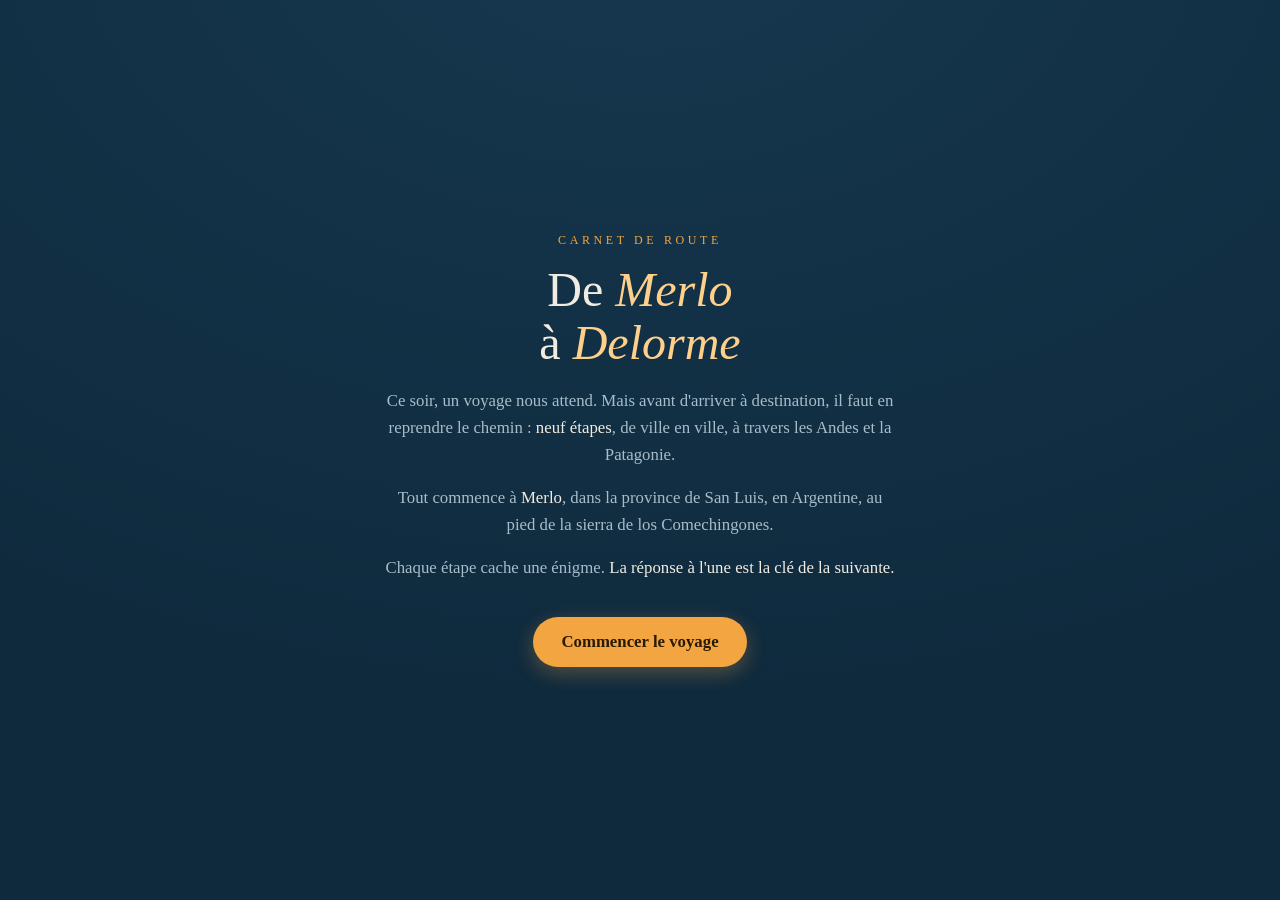
==== index.html @ 74bf9d82 "V1 monofichier" ====
<!DOCTYPE html>
<html lang="fr">

<head>
    <meta charset="UTF-8">
    <meta name="viewport" content="width=device-width, initial-scale=1, viewport-fit=cover">
    <meta name="theme-color" content="#0f2a3d">
    <title>De Merlo à Delorme</title>
    <style>
        :root {
            --bg: #0f2a3d;
            --bg-2: #16384f;
            --land: #2c5a73;
            --land-stroke: #4b819e;
            --sea: #0f2a3d;
            --accent: #f2a541;
            --accent-2: #ffd08a;
            --ok: #6fcf97;
            --text: #f1ece1;
            --muted: #a9bcc9;
            --lock: #7b8d99;
        }

        * {
            box-sizing: border-box;
            -webkit-tap-highlight-color: transparent;
        }

        html,
        body {
            margin: 0;
            padding: 0;
            height: 100%;
        }

        body {
            background: radial-gradient(1200px 800px at 50% -10%, var(--bg-2), var(--bg));
            color: var(--text);
            font-family: Georgia, "Times New Roman", serif;
            display: flex;
            flex-direction: column;
            min-height: 100dvh;
        }

        /* ---------- INTRO ---------- */
        #intro {
            flex: 1;
            display: flex;
            flex-direction: column;
            align-items: center;
            justify-content: center;
            text-align: center;
            padding: 2rem 1.5rem;
            max-width: 560px;
            margin: 0 auto;
        }

        #intro .kicker {
            letter-spacing: .3em;
            text-transform: uppercase;
            font-size: .75rem;
            color: var(--accent);
            margin-bottom: 1rem;
        }

        #intro h1 {
            font-size: clamp(2rem, 8vw, 3rem);
            margin: 0 0 1.2rem;
            line-height: 1.1;
            font-weight: normal;
        }

        #intro h1 em {
            color: var(--accent-2);
            font-style: italic;
        }

        #intro p {
            line-height: 1.6;
            color: var(--muted);
            margin: 0 0 1rem;
            font-size: 1.05rem;
        }

        #intro p strong {
            color: var(--text);
            font-weight: normal;
        }

        .btn {
            background: var(--accent);
            color: #2a1a00;
            border: 0;
            border-radius: 999px;
            padding: .95rem 1.8rem;
            font: inherit;
            font-size: 1.05rem;
            font-weight: bold;
            cursor: pointer;
            margin-top: 1.2rem;
            box-shadow: 0 6px 20px rgba(242, 165, 65, .3);
            transition: transform .15s;
        }

        .btn:active {
            transform: scale(.97);
        }

        /* ---------- CARTE ---------- */
        #game {
            display: none;
            flex: 1;
            flex-direction: column;
            min-height: 100dvh;
        }

        header.bar {
            display: flex;
            justify-content: space-between;
            align-items: center;
            padding: .8rem 1rem;
            padding-top: max(.8rem, env(safe-area-inset-top));
            border-bottom: 1px solid rgba(255, 255, 255, .08);
        }

        header.bar .title {
            font-size: 1rem;
            letter-spacing: .05em;
        }

        header.bar .progress {
            font-size: .85rem;
            color: var(--muted);
        }

        header.bar .progress b {
            color: var(--accent);
        }

        #mapwrap {
            flex: 1;
            position: relative;
            padding: .5rem;
            display: flex;
            align-items: center;
            justify-content: center;
        }

        svg#map {
            width: 100%;
            height: 100%;
            max-height: calc(100dvh - 140px);
            touch-action: manipulation;
        }

        .land {
            fill: var(--land);
            stroke: var(--land-stroke);
            stroke-width: 1.5;
            stroke-linejoin: round;
        }

        .route {
            fill: none;
            stroke: var(--accent-2);
            stroke-width: 2.5;
            stroke-dasharray: 2 8;
            stroke-linecap: round;
            opacity: .55;
        }

        .route-done {
            fill: none;
            stroke: var(--ok);
            stroke-width: 3;
            stroke-linecap: round;
            opacity: .9;
        }

        .city {
            cursor: pointer;
        }

        .city .hit {
            fill: transparent;
        }

        .city .dot {
            stroke: #fff;
            stroke-width: 3;
            transition: r .2s;
        }

        .city.locked .dot {
            fill: var(--lock);
        }

        .city.open .dot {
            fill: var(--accent);
        }

        .city.done .dot {
            fill: var(--ok);
        }

        .city.open .pulse {
            fill: var(--accent);
            opacity: .35;
            animation: pulse 1.8s infinite;
            transform-box: fill-box;
            transform-origin: center;
        }

        @keyframes pulse {
            0% {
                transform: scale(.8);
                opacity: .5;
            }

            100% {
                transform: scale(2.2);
                opacity: 0;
            }
        }

        .city .num {
            fill: #1a1000;
            font: bold 15px Georgia, serif;
            text-anchor: middle;
            dominant-baseline: central;
            pointer-events: none;
        }

        .city.locked .num {
            fill: #fff;
        }

        .city .label {
            fill: var(--text);
            font: 15px Georgia, serif;
            paint-order: stroke;
            stroke: var(--bg);
            stroke-width: 4px;
            pointer-events: none;
        }

        .city.locked .label {
            fill: var(--muted);
        }

        .lock-ico {
            pointer-events: none;
            font-size: 14px;
            text-anchor: middle;
            dominant-baseline: central;
        }

        .hint {
            text-align: center;
            color: var(--muted);
            font-size: .9rem;
            padding: .5rem 1rem 1rem;
            padding-bottom: max(1rem, env(safe-area-inset-bottom));
        }

        /* ---------- MODALES ---------- */
        .modal {
            position: fixed;
            inset: 0;
            background: rgba(5, 15, 22, .8);
            display: none;
            align-items: center;
            justify-content: center;
            padding: 1.2rem;
            z-index: 10;
        }

        .modal.show {
            display: flex;
        }

        .card {
            background: var(--bg-2);
            border: 1px solid rgba(255, 255, 255, .12);
            border-radius: 18px;
            padding: 1.5rem;
            width: 100%;
            max-width: 420px;
            box-shadow: 0 20px 60px rgba(0, 0, 0, .5);
        }

        .card h2 {
            margin: 0 0 .3rem;
            font-weight: normal;
            font-size: 1.5rem;
        }

        .card .sub {
            color: var(--accent);
            font-size: .75rem;
            letter-spacing: .2em;
            text-transform: uppercase;
            margin-bottom: .8rem;
        }

        .card p {
            color: var(--muted);
            line-height: 1.5;
            margin: .5rem 0 1rem;
        }

        .card input {
            width: 100%;
            padding: .9rem 1rem;
            font: inherit;
            font-size: 1.1rem;
            background: var(--bg);
            color: var(--text);
            border: 1px solid var(--land-stroke);
            border-radius: 10px;
            text-align: center;
            letter-spacing: .1em;
            text-transform: uppercase;
        }

        .card input:focus {
            outline: 2px solid var(--accent);
        }

        .card .err {
            color: #ff8a80;
            font-size: .9rem;
            min-height: 1.2rem;
            margin-top: .5rem;
            text-align: center;
        }

        .card .row {
            display: flex;
            gap: .6rem;
            margin-top: 1rem;
        }

        .card .row .btn {
            flex: 1;
            margin: 0;
            padding: .8rem;
        }

        .btn.ghost {
            background: transparent;
            color: var(--muted);
            border: 1px solid rgba(255, 255, 255, .2);
            box-shadow: none;
        }

        .shake {
            animation: shake .35s;
        }

        @keyframes shake {
            25% {
                transform: translateX(-8px);
            }

            75% {
                transform: translateX(8px);
            }
        }

        #puzzle-body {
            min-height: 120px;
            border: 1px dashed rgba(255, 255, 255, .2);
            border-radius: 12px;
            padding: 1rem;
            color: var(--muted);
            text-align: center;
            margin: 1rem 0;
        }
    </style>
</head>

<body>

    <!-- INTRO -->
    <section id="intro">
        <div class="kicker">Carnet de route</div>
        <h1>De <em>Merlo</em><br>à <em>Delorme</em></h1>
        <p>Ce soir, un voyage nous attend. Mais avant d'arriver à destination, il faut en reprendre le chemin&nbsp;:
            <strong>neuf étapes</strong>, de ville en ville, à travers les Andes et la Patagonie.
        </p>
        <p>Tout commence à <strong>Merlo</strong>, dans la province de San Luis, en Argentine, au pied de la sierra de
            los Comechingones.</p>
        <p>Chaque étape cache une énigme. <strong>La réponse à l'une est la clé de la suivante.</strong></p>
        <button class="btn" id="start">Commencer le voyage</button>
    </section>

    <!-- JEU -->
    <section id="game">
        <header class="bar">
            <div class="title">De Merlo à Delorme</div>
            <div class="progress"><b id="count">0</b> / 9 étapes</div>
        </header>
        <div id="mapwrap">
            <svg id="map" viewBox="0 0 400 700" preserveAspectRatio="xMidYMid meet" aria-label="Carte du voyage"></svg>
        </div>
        <div class="hint" id="hint">Touche <b>Merlo</b> pour démarrer.</div>
    </section>

    <!-- MODALE CODE -->
    <div class="modal" id="codeModal">
        <div class="card">
            <div class="sub" id="codeSub">Étape verrouillée</div>
            <h2 id="codeTitle">Ville</h2>
            <p>Entre la réponse de l'énigme précédente pour rejoindre cette étape.</p>
            <input id="codeInput" type="text" autocomplete="off" autocapitalize="characters" spellcheck="false"
                placeholder="Code">
            <div class="err" id="codeErr"></div>
            <div class="row">
                <button class="btn ghost" id="codeCancel">Annuler</button>
                <button class="btn" id="codeOk">Valider</button>
            </div>
        </div>
    </div>

    <!-- MODALE ÉNIGME (placeholder) -->
    <div class="modal" id="puzzleModal">
        <div class="card">
            <div class="sub" id="pzSub">Étape 1</div>
            <h2 id="pzTitle">Ville</h2>
            <div id="puzzle-body">L'énigme de cette étape sera ajoutée ici.</div>
            <div class="row">
                <button class="btn ghost" id="pzClose">Retour à la carte</button>
            </div>
        </div>
    </div>

    <script>
        /* ============================================================
           CONFIGURATION
           ============================================================ */

        // Ordre du voyage : de Merlo vers Chaitén
        // x,y = position sur le SVG (viewBox 400 x 700) ; à ajuster au besoin
        const CITIES = [
            { id: "merlo", name: "Merlo", x: 205, y: 335, lab: "r" },
            { id: "mendoza", name: "Mendoza", x: 168, y: 340, lab: "l" },
            { id: "bariloche", name: "Bariloche", x: 160, y: 430, lab: "r" },
            { id: "elchalten", name: "El Chaltén", x: 158, y: 545, lab: "r" },
            { id: "elcalafate", name: "El Calafate", x: 168, y: 565, lab: "r" },
            { id: "puertonatales", name: "Puerto Natales", x: 150, y: 600, lab: "l" },
            { id: "puntaarenas", name: "Punta Arenas", x: 158, y: 635, lab: "r" },
            { id: "puertomontt", name: "Puerto Montt", x: 140, y: 465, lab: "l" },
            { id: "chaiten", name: "Chaitén", x: 138, y: 495, lab: "l" },
        ];

        // Code nécessaire pour ENTRER dans chaque ville (= réponse de l'énigme précédente)
        // Merlo : pas de code. Valeurs de TEST à remplacer.
        const CODES = {
            merlo: null,
            mendoza: "TEST1",
            bariloche: "TEST2",
            elchalten: "TEST3",
            elcalafate: "TEST4",
            puertonatales: "TEST5",
            puntaarenas: "TEST6",
            puertomontt: "TEST7",
            chaiten: "TEST8",
        };

        const STORAGE_KEY = "merlo-delorme-v1";

        /* ============================================================
           ÉTAT
           ============================================================ */
        // unlocked : index de la dernière ville ouverte ; solved : index de la dernière énigme résolue
        let state = { unlocked: 0, solved: -1 };
        try { Object.assign(state, JSON.parse(localStorage.getItem(STORAGE_KEY) || "{}")); } catch (e) { }
        const save = () => localStorage.setItem(STORAGE_KEY, JSON.stringify(state));

        /* ============================================================
           CARTE SVG
           ============================================================ */
        const svg = document.getElementById("map");
        const NS = "http://www.w3.org/2000/svg";
        const el = (tag, attrs = {}, parent = svg) => {
            const n = document.createElementNS(NS, tag);
            for (const k in attrs) n.setAttribute(k, attrs[k]);
            parent.appendChild(n);
            return n;
        };

        // Silhouette très simplifiée de l'Amérique du Sud (viewBox 400x700)
        const SOUTH_AMERICA =
            "M 215 20 L 260 30 L 310 55 L 350 80 L 380 110 L 360 140 L 340 160 L 330 200 " +
            "L 320 240 L 290 270 L 270 300 L 255 330 L 245 360 L 225 390 L 210 420 L 195 450 " +
            "L 185 490 L 185 530 L 190 570 L 180 610 L 165 650 L 150 675 L 135 665 L 140 640 " +
            "L 135 610 L 140 570 L 135 530 L 130 490 L 125 440 L 130 400 L 135 360 L 140 320 " +
            "L 135 280 L 125 240 L 110 200 L 100 170 L 105 130 L 130 90 L 170 55 Z";

        function drawMap() {
            svg.innerHTML = "";
            el("path", { d: SOUTH_AMERICA, class: "land" });

            // Tracé pointillé de l'itinéraire (toute la route) + tracé "parcouru"
            const pts = CITIES.map(c => `${c.x},${c.y}`);
            el("polyline", { points: pts.join(" "), class: "route" });
            if (state.solved >= 0) {
                el("polyline", { points: pts.slice(0, state.solved + 2).join(" "), class: "route-done" });
            }

            CITIES.forEach((c, i) => {
                const status = i <= state.solved ? "done" : i === state.unlocked ? "open" : (i < state.unlocked ? "done" : "locked");
                const g = el("g", { class: `city ${status}`, "data-i": i });
                el("circle", { cx: c.x, cy: c.y, r: 26, class: "hit" }, g);           // zone de clic large
                if (status === "open") el("circle", { cx: c.x, cy: c.y, r: 12, class: "pulse" }, g);
                el("circle", { cx: c.x, cy: c.y, r: 13, class: "dot" }, g);
                const t = el("text", { x: c.x, y: c.y, class: "num" }, g);
                t.textContent = status === "locked" ? "🔒" : (i + 1);
                if (status === "locked") t.setAttribute("style", "font-size:12px");
                const left = c.lab === "l";
                const lab = el("text", {
                    x: c.x + (left ? -22 : 22), y: c.y, class: "label",
                    "text-anchor": left ? "end" : "start", "dominant-baseline": "central"
                }, g);
                lab.textContent = c.name;
                g.addEventListener("click", () => onCityClick(i));
            });

            document.getElementById("count").textContent = state.solved + 1;
        }

        /* ============================================================
           INTERACTIONS
           ============================================================ */
        const $ = id => document.getElementById(id);
        const codeModal = $("codeModal"), puzzleModal = $("puzzleModal");
        let pending = null;

        const norm = s => s.normalize("NFD").replace(/[\u0300-\u036f]/g, "").replace(/\s+/g, "").toUpperCase();

        function onCityClick(i) {
            if (i <= state.unlocked) { openPuzzle(i); return; }
            if (i === state.unlocked + 1) { askCode(i); return; }
            // Ville trop lointaine : petit feedback
            $("hint").textContent = "Il faut d'abord résoudre les étapes précédentes.";
        }

        function askCode(i) {
            pending = i;
            $("codeTitle").textContent = CITIES[i].name;
            $("codeSub").textContent = `Étape ${i + 1} · verrouillée`;
            $("codeInput").value = "";
            $("codeErr").textContent = "";
            codeModal.classList.add("show");
            setTimeout(() => $("codeInput").focus(), 50);
        }

        function validateCode() {
            const i = pending;
            if (norm($("codeInput").value) === norm(CODES[CITIES[i].id])) {
                state.unlocked = i;
                state.solved = Math.max(state.solved, i - 1);
                save();
                codeModal.classList.remove("show");
                drawMap();
                openPuzzle(i);
            } else {
                $("codeErr").textContent = "Ce n'est pas le bon code.";
                const card = codeModal.querySelector(".card");
                card.classList.remove("shake"); void card.offsetWidth; card.classList.add("shake");
            }
        }

        function openPuzzle(i) {
            $("pzSub").textContent = `Étape ${i + 1} sur ${CITIES.length}`;
            $("pzTitle").textContent = CITIES[i].name;
            puzzleModal.classList.add("show");
        }

        $("codeOk").onclick = validateCode;
        $("codeCancel").onclick = () => codeModal.classList.remove("show");
        $("codeInput").addEventListener("keydown", e => { if (e.key === "Enter") validateCode(); });
        $("pzClose").onclick = () => puzzleModal.classList.remove("show");

        $("start").onclick = () => {
            $("intro").style.display = "none";
            $("game").style.display = "flex";
            drawMap();
        };

        // Si elle a déjà commencé, on saute l'intro
        if (state.unlocked > 0 || state.solved >= 0) { $("start").click(); }
    </script>
</body>

</html>
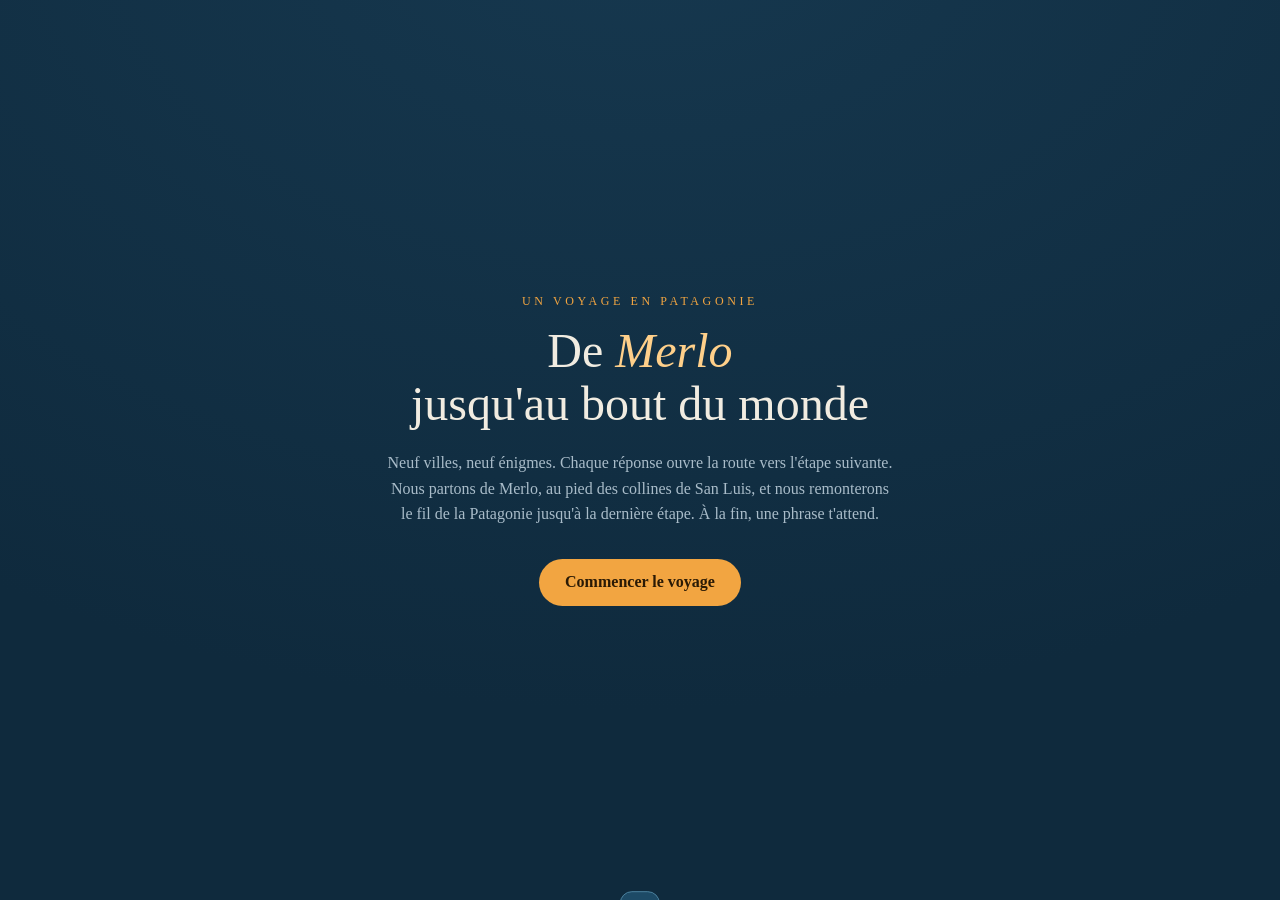
==== commit 97fa9c24: "Découpage en fichiers indépendants, sans les jeux" ====
--- a/index.html
+++ b/index.html
@@ -6,43 +6,8 @@
     <meta name="viewport" content="width=device-width, initial-scale=1, viewport-fit=cover">
     <meta name="theme-color" content="#0f2a3d">
     <title>De Merlo à Delorme</title>
+    <link rel="stylesheet" href="css/style.css">
     <style>
-        :root {
-            --bg: #0f2a3d;
-            --bg-2: #16384f;
-            --land: #2c5a73;
-            --land-stroke: #4b819e;
-            --sea: #0f2a3d;
-            --accent: #f2a541;
-            --accent-2: #ffd08a;
-            --ok: #6fcf97;
-            --text: #f1ece1;
-            --muted: #a9bcc9;
-            --lock: #7b8d99;
-        }
-
-        * {
-            box-sizing: border-box;
-            -webkit-tap-highlight-color: transparent;
-        }
-
-        html,
-        body {
-            margin: 0;
-            padding: 0;
-            height: 100%;
-        }
-
-        body {
-            background: radial-gradient(1200px 800px at 50% -10%, var(--bg-2), var(--bg));
-            color: var(--text);
-            font-family: Georgia, "Times New Roman", serif;
-            display: flex;
-            flex-direction: column;
-            min-height: 100dvh;
-        }
-
-        /* ---------- INTRO ---------- */
         #intro {
             flex: 1;
             display: flex;
@@ -72,143 +37,103 @@
 
         #intro h1 em {
             color: var(--accent-2);
-            font-style: italic;
         }
 
         #intro p {
+            color: var(--muted);
             line-height: 1.6;
-            color: var(--muted);
-            margin: 0 0 1rem;
-            font-size: 1.05rem;
-        }
-
-        #intro p strong {
-            color: var(--text);
-            font-weight: normal;
-        }
-
-        .btn {
-            background: var(--accent);
-            color: #2a1a00;
-            border: 0;
-            border-radius: 999px;
-            padding: .95rem 1.8rem;
-            font: inherit;
-            font-size: 1.05rem;
-            font-weight: bold;
-            cursor: pointer;
-            margin-top: 1.2rem;
-            box-shadow: 0 6px 20px rgba(242, 165, 65, .3);
-            transition: transform .15s;
-        }
-
-        .btn:active {
-            transform: scale(.97);
-        }
-
-        /* ---------- CARTE ---------- */
-        #game {
+            margin: 0 0 2rem;
+        }
+
+        #jeu {
             display: none;
             flex: 1;
             flex-direction: column;
-            min-height: 100dvh;
-        }
-
-        header.bar {
-            display: flex;
-            justify-content: space-between;
-            align-items: center;
-            padding: .8rem 1rem;
-            padding-top: max(.8rem, env(safe-area-inset-top));
-            border-bottom: 1px solid rgba(255, 255, 255, .08);
-        }
-
-        header.bar .title {
-            font-size: 1rem;
-            letter-spacing: .05em;
-        }
-
-        header.bar .progress {
-            font-size: .85rem;
+        }
+
+        #jeu header {
+            text-align: center;
+            padding: 1rem 1rem .2rem;
+        }
+
+        #jeu header h2 {
+            margin: 0;
+            font-weight: normal;
+            font-size: 1.2rem;
+            color: var(--accent-2);
+        }
+
+        #jeu header p {
+            margin: .3rem 0 0;
             color: var(--muted);
-        }
-
-        header.bar .progress b {
-            color: var(--accent);
-        }
-
-        #mapwrap {
+            font-size: .9rem;
+        }
+
+        #carte {
             flex: 1;
-            position: relative;
-            padding: .5rem;
-            display: flex;
-            align-items: center;
-            justify-content: center;
-        }
-
-        svg#map {
             width: 100%;
-            height: 100%;
-            max-height: calc(100dvh - 140px);
-            touch-action: manipulation;
-        }
-
-        .land {
+            max-height: 78dvh;
+        }
+
+        .trajet {
+            fill: none;
+            stroke: var(--accent);
+            stroke-width: 2;
+            stroke-dasharray: 6 6;
+            opacity: .5;
+        }
+
+        .terre {
             fill: var(--land);
             stroke: var(--land-stroke);
             stroke-width: 1.5;
-            stroke-linejoin: round;
-        }
-
-        .route {
-            fill: none;
-            stroke: var(--accent-2);
-            stroke-width: 2.5;
-            stroke-dasharray: 2 8;
-            stroke-linecap: round;
-            opacity: .55;
-        }
-
-        .route-done {
-            fill: none;
-            stroke: var(--ok);
-            stroke-width: 3;
-            stroke-linecap: round;
-            opacity: .9;
-        }
-
-        .city {
+        }
+
+        .ville {
             cursor: pointer;
         }
 
-        .city .hit {
+        .ville .zone {
             fill: transparent;
         }
 
-        .city .dot {
+        .ville .rond {
+            fill: var(--lock);
             stroke: #fff;
-            stroke-width: 3;
-            transition: r .2s;
-        }
-
-        .city.locked .dot {
-            fill: var(--lock);
-        }
-
-        .city.open .dot {
+            stroke-width: 2;
+        }
+
+        .ville.ouverte .rond {
             fill: var(--accent);
         }
 
-        .city.done .dot {
+        .ville.faite .rond {
             fill: var(--ok);
         }
 
-        .city.open .pulse {
+        .ville.actuelle .halo {
             fill: var(--accent);
             opacity: .35;
-            animation: pulse 1.8s infinite;
+            animation: pulse 1.6s infinite;
             transform-box: fill-box;
             transform-origin: center;
+        }
+
+        .ville .num {
+            fill: #1a1a1a;
+            font: bold 13px Georgia;
+            text-anchor: middle;
+            dominant-baseline: central;
+            pointer-events: none;
+        }
+
+        .ville .nom {
+            fill: var(--text);
+            font: 12px Georgia;
+            pointer-events: none;
+            paint-order: stroke;
+            stroke: var(--bg);
+            stroke-width: 3px;
         }
 
         @keyframes pulse {
@@ -218,379 +143,133 @@
             }
 
             100% {
-                transform: scale(2.2);
+                transform: scale(1.8);
                 opacity: 0;
             }
         }
 
-        .city .num {
-            fill: #1a1000;
-            font: bold 15px Georgia, serif;
-            text-anchor: middle;
-            dominant-baseline: central;
-            pointer-events: none;
-        }
-
-        .city.locked .num {
-            fill: #fff;
-        }
-
-        .city .label {
-            fill: var(--text);
-            font: 15px Georgia, serif;
-            paint-order: stroke;
-            stroke: var(--bg);
-            stroke-width: 4px;
-            pointer-events: none;
-        }
-
-        .city.locked .label {
-            fill: var(--muted);
-        }
-
-        .lock-ico {
-            pointer-events: none;
-            font-size: 14px;
-            text-anchor: middle;
-            dominant-baseline: central;
-        }
-
-        .hint {
-            text-align: center;
-            color: var(--muted);
-            font-size: .9rem;
-            padding: .5rem 1rem 1rem;
-            padding-bottom: max(1rem, env(safe-area-inset-bottom));
-        }
-
-        /* ---------- MODALES ---------- */
-        .modal {
+        #toast {
             position: fixed;
-            inset: 0;
-            background: rgba(5, 15, 22, .8);
-            display: none;
-            align-items: center;
-            justify-content: center;
-            padding: 1.2rem;
-            z-index: 10;
-        }
-
-        .modal.show {
-            display: flex;
-        }
-
-        .card {
-            background: var(--bg-2);
-            border: 1px solid rgba(255, 255, 255, .12);
-            border-radius: 18px;
-            padding: 1.5rem;
-            width: 100%;
-            max-width: 420px;
-            box-shadow: 0 20px 60px rgba(0, 0, 0, .5);
-        }
-
-        .card h2 {
-            margin: 0 0 .3rem;
-            font-weight: normal;
-            font-size: 1.5rem;
-        }
-
-        .card .sub {
-            color: var(--accent);
-            font-size: .75rem;
-            letter-spacing: .2em;
-            text-transform: uppercase;
-            margin-bottom: .8rem;
-        }
-
-        .card p {
-            color: var(--muted);
-            line-height: 1.5;
-            margin: .5rem 0 1rem;
-        }
-
-        .card input {
-            width: 100%;
-            padding: .9rem 1rem;
-            font: inherit;
-            font-size: 1.1rem;
-            background: var(--bg);
+            left: 50%;
+            bottom: 1.5rem;
+            transform: translate(-50%, 150%);
+            background: #1d4a66;
             color: var(--text);
             border: 1px solid var(--land-stroke);
-            border-radius: 10px;
+            padding: .9rem 1.2rem;
+            border-radius: 12px;
+            max-width: 90%;
             text-align: center;
-            letter-spacing: .1em;
-            text-transform: uppercase;
-        }
-
-        .card input:focus {
-            outline: 2px solid var(--accent);
-        }
-
-        .card .err {
-            color: #ff8a80;
-            font-size: .9rem;
-            min-height: 1.2rem;
-            margin-top: .5rem;
-            text-align: center;
-        }
-
-        .card .row {
-            display: flex;
-            gap: .6rem;
-            margin-top: 1rem;
-        }
-
-        .card .row .btn {
-            flex: 1;
-            margin: 0;
-            padding: .8rem;
-        }
-
-        .btn.ghost {
-            background: transparent;
-            color: var(--muted);
-            border: 1px solid rgba(255, 255, 255, .2);
-            box-shadow: none;
-        }
-
-        .shake {
-            animation: shake .35s;
-        }
-
-        @keyframes shake {
-            25% {
-                transform: translateX(-8px);
-            }
-
-            75% {
-                transform: translateX(8px);
-            }
-        }
-
-        #puzzle-body {
-            min-height: 120px;
-            border: 1px dashed rgba(255, 255, 255, .2);
-            border-radius: 12px;
-            padding: 1rem;
-            color: var(--muted);
-            text-align: center;
-            margin: 1rem 0;
+            transition: transform .3s;
+        }
+
+        #toast.visible {
+            transform: translate(-50%, 0);
         }
     </style>
 </head>
 
 <body>
 
-    <!-- INTRO -->
     <section id="intro">
-        <div class="kicker">Carnet de route</div>
-        <h1>De <em>Merlo</em><br>à <em>Delorme</em></h1>
-        <p>Ce soir, un voyage nous attend. Mais avant d'arriver à destination, il faut en reprendre le chemin&nbsp;:
-            <strong>neuf étapes</strong>, de ville en ville, à travers les Andes et la Patagonie.
-        </p>
-        <p>Tout commence à <strong>Merlo</strong>, dans la province de San Luis, en Argentine, au pied de la sierra de
-            los Comechingones.</p>
-        <p>Chaque étape cache une énigme. <strong>La réponse à l'une est la clé de la suivante.</strong></p>
-        <button class="btn" id="start">Commencer le voyage</button>
+        <div class="kicker">Un voyage en Patagonie</div>
+        <h1>De <em>Merlo</em><br>jusqu'au bout du monde</h1>
+        <p>Neuf villes, neuf énigmes. Chaque réponse ouvre la route vers l'étape suivante.
+            Nous partons de Merlo, au pied des collines de San Luis, et nous remonterons
+            le fil de la Patagonie jusqu'à la dernière étape. À la fin, une phrase t'attend.</p>
+        <button class="bouton" id="start">Commencer le voyage</button>
     </section>
 
-    <!-- JEU -->
-    <section id="game">
-        <header class="bar">
-            <div class="title">De Merlo à Delorme</div>
-            <div class="progress"><b id="count">0</b> / 9 étapes</div>
+    <section id="jeu">
+        <header>
+            <h2>Le parcours</h2>
+            <p>Touche une ville pour y entrer.</p>
         </header>
-        <div id="mapwrap">
-            <svg id="map" viewBox="0 0 400 700" preserveAspectRatio="xMidYMid meet" aria-label="Carte du voyage"></svg>
-        </div>
-        <div class="hint" id="hint">Touche <b>Merlo</b> pour démarrer.</div>
+        <svg id="carte" viewBox="0 0 400 600" preserveAspectRatio="xMidYMid meet"></svg>
     </section>
 
-    <!-- MODALE CODE -->
-    <div class="modal" id="codeModal">
-        <div class="card">
-            <div class="sub" id="codeSub">Étape verrouillée</div>
-            <h2 id="codeTitle">Ville</h2>
-            <p>Entre la réponse de l'énigme précédente pour rejoindre cette étape.</p>
-            <input id="codeInput" type="text" autocomplete="off" autocapitalize="characters" spellcheck="false"
-                placeholder="Code">
-            <div class="err" id="codeErr"></div>
-            <div class="row">
-                <button class="btn ghost" id="codeCancel">Annuler</button>
-                <button class="btn" id="codeOk">Valider</button>
-            </div>
-        </div>
-    </div>
-
-    <!-- MODALE ÉNIGME (placeholder) -->
-    <div class="modal" id="puzzleModal">
-        <div class="card">
-            <div class="sub" id="pzSub">Étape 1</div>
-            <h2 id="pzTitle">Ville</h2>
-            <div id="puzzle-body">L'énigme de cette étape sera ajoutée ici.</div>
-            <div class="row">
-                <button class="btn ghost" id="pzClose">Retour à la carte</button>
-            </div>
-        </div>
-    </div>
-
+    <div id="toast"></div>
+
+    <script src="js/common.js"></script>
     <script>
-        /* ============================================================
-           CONFIGURATION
-           ============================================================ */
-
-        // Ordre du voyage : de Merlo vers Chaitén
-        // x,y = position sur le SVG (viewBox 400 x 700) ; à ajuster au besoin
-        const CITIES = [
-            { id: "merlo", name: "Merlo", x: 205, y: 335, lab: "r" },
-            { id: "mendoza", name: "Mendoza", x: 168, y: 340, lab: "l" },
-            { id: "bariloche", name: "Bariloche", x: 160, y: 430, lab: "r" },
-            { id: "elchalten", name: "El Chaltén", x: 158, y: 545, lab: "r" },
-            { id: "elcalafate", name: "El Calafate", x: 168, y: 565, lab: "r" },
-            { id: "puertonatales", name: "Puerto Natales", x: 150, y: 600, lab: "l" },
-            { id: "puntaarenas", name: "Punta Arenas", x: 158, y: 635, lab: "r" },
-            { id: "puertomontt", name: "Puerto Montt", x: 140, y: 465, lab: "l" },
-            { id: "chaiten", name: "Chaitén", x: 138, y: 495, lab: "l" },
-        ];
-
-        // Code nécessaire pour ENTRER dans chaque ville (= réponse de l'énigme précédente)
-        // Merlo : pas de code. Valeurs de TEST à remplacer.
-        const CODES = {
-            merlo: null,
-            mendoza: "TEST1",
-            bariloche: "TEST2",
-            elchalten: "TEST3",
-            elcalafate: "TEST4",
-            puertonatales: "TEST5",
-            puntaarenas: "TEST6",
-            puertomontt: "TEST7",
-            chaiten: "TEST8",
+        // Positions approximatives sur le viewBox 400x600 (carte stylisée du cône sud)
+        const POS = {
+            "merlo": [215, 70],
+            "mendoza": [140, 105],
+            "bariloche": [120, 250],
+            "el-chalten": [130, 400],
+            "el-calafate": [155, 425],
+            "puerto-natales": [105, 460],
+            "punta-arenas": [130, 515],
+            "puerto-montt": [80, 215],
+            "chaiten": [78, 275]
         };
 
-        const STORAGE_KEY = "merlo-delorme-v1";
-
-        /* ============================================================
-           ÉTAT
-           ============================================================ */
-        // unlocked : index de la dernière ville ouverte ; solved : index de la dernière énigme résolue
-        let state = { unlocked: 0, solved: -1 };
-        try { Object.assign(state, JSON.parse(localStorage.getItem(STORAGE_KEY) || "{}")); } catch (e) { }
-        const save = () => localStorage.setItem(STORAGE_KEY, JSON.stringify(state));
-
-        /* ============================================================
-           CARTE SVG
-           ============================================================ */
-        const svg = document.getElementById("map");
+        // Silhouette très simplifiée de l'Argentine/Chili
+        const TERRE = "M150 20 L260 30 L275 90 L240 200 L215 300 L195 400 L175 480 L140 560 L110 540 L95 440 L85 330 L70 220 L85 130 L110 60 Z";
+
+        const svg = document.getElementById("carte");
         const NS = "http://www.w3.org/2000/svg";
-        const el = (tag, attrs = {}, parent = svg) => {
-            const n = document.createElementNS(NS, tag);
-            for (const k in attrs) n.setAttribute(k, attrs[k]);
-            parent.appendChild(n);
-            return n;
+        const el = (n, a = {}) => { const e = document.createElementNS(NS, n); for (const k in a) e.setAttribute(k, a[k]); return e; };
+
+        function toast(txt) {
+            const t = document.getElementById("toast");
+            t.textContent = txt; t.classList.add("visible");
+            clearTimeout(toast.t); toast.t = setTimeout(() => t.classList.remove("visible"), 3500);
+        }
+
+        function dessiner() {
+            svg.innerHTML = "";
+            svg.appendChild(el("path", { d: TERRE, class: "terre" }));
+
+            const pts = ETAPES.map(e => POS[e.id].join(",")).join(" ");
+            svg.appendChild(el("polyline", { points: pts, class: "trajet" }));
+
+            const prog = lireProgression();
+            const derniere = prog[prog.length - 1];
+
+            ETAPES.forEach((e, i) => {
+                const [x, y] = POS[e.id];
+                const ouverte = prog.includes(e.id);
+                const faite = ouverte && prog.includes((ETAPES[i + 1] || {}).id);
+                const g = el("g", { class: "ville" + (ouverte ? " ouverte" : "") + (faite ? " faite" : "") + (e.id === derniere ? " actuelle" : "") });
+                g.appendChild(el("circle", { class: "zone", cx: x, cy: y, r: 28 }));
+                g.appendChild(el("circle", { class: "halo", cx: x, cy: y, r: 14 }));
+                g.appendChild(el("circle", { class: "rond", cx: x, cy: y, r: 14 }));
+                const num = el("text", { class: "num", x, y }); num.textContent = ouverte ? (i + 1) : "🔒";
+                g.appendChild(num);
+                const nom = el("text", { class: "nom", x: x + 20, y: y + 4 }); nom.textContent = e.nom;
+                g.appendChild(nom);
+
+                g.addEventListener("click", () => {
+                    if (ouverte) { location.href = "etapes/" + e.id + ".html"; }
+                    else { toast("Résous d'abord l'énigme de " + ETAPES[i - 1].nom + " pour débloquer " + e.nom + "."); }
+                });
+                svg.appendChild(g);
+            });
+        }
+
+        function afficherCarte() {
+            document.getElementById("intro").style.display = "none";
+            document.getElementById("jeu").style.display = "flex";
+            dessiner();
+        }
+
+        document.getElementById("start").onclick = () => {
+            localStorage.setItem("patagonie.intro", "1");
+            afficherCarte();
         };
 
-        // Silhouette très simplifiée de l'Amérique du Sud (viewBox 400x700)
-        const SOUTH_AMERICA =
-            "M 215 20 L 260 30 L 310 55 L 350 80 L 380 110 L 360 140 L 340 160 L 330 200 " +
-            "L 320 240 L 290 270 L 270 300 L 255 330 L 245 360 L 225 390 L 210 420 L 195 450 " +
-            "L 185 490 L 185 530 L 190 570 L 180 610 L 165 650 L 150 675 L 135 665 L 140 640 " +
-            "L 135 610 L 140 570 L 135 530 L 130 490 L 125 440 L 130 400 L 135 360 L 140 320 " +
-            "L 135 280 L 125 240 L 110 200 L 100 170 L 105 130 L 130 90 L 170 55 Z";
-
-        function drawMap() {
-            svg.innerHTML = "";
-            el("path", { d: SOUTH_AMERICA, class: "land" });
-
-            // Tracé pointillé de l'itinéraire (toute la route) + tracé "parcouru"
-            const pts = CITIES.map(c => `${c.x},${c.y}`);
-            el("polyline", { points: pts.join(" "), class: "route" });
-            if (state.solved >= 0) {
-                el("polyline", { points: pts.slice(0, state.solved + 2).join(" "), class: "route-done" });
-            }
-
-            CITIES.forEach((c, i) => {
-                const status = i <= state.solved ? "done" : i === state.unlocked ? "open" : (i < state.unlocked ? "done" : "locked");
-                const g = el("g", { class: `city ${status}`, "data-i": i });
-                el("circle", { cx: c.x, cy: c.y, r: 26, class: "hit" }, g);           // zone de clic large
-                if (status === "open") el("circle", { cx: c.x, cy: c.y, r: 12, class: "pulse" }, g);
-                el("circle", { cx: c.x, cy: c.y, r: 13, class: "dot" }, g);
-                const t = el("text", { x: c.x, y: c.y, class: "num" }, g);
-                t.textContent = status === "locked" ? "🔒" : (i + 1);
-                if (status === "locked") t.setAttribute("style", "font-size:12px");
-                const left = c.lab === "l";
-                const lab = el("text", {
-                    x: c.x + (left ? -22 : 22), y: c.y, class: "label",
-                    "text-anchor": left ? "end" : "start", "dominant-baseline": "central"
-                }, g);
-                lab.textContent = c.name;
-                g.addEventListener("click", () => onCityClick(i));
-            });
-
-            document.getElementById("count").textContent = state.solved + 1;
-        }
-
-        /* ============================================================
-           INTERACTIONS
-           ============================================================ */
-        const $ = id => document.getElementById(id);
-        const codeModal = $("codeModal"), puzzleModal = $("puzzleModal");
-        let pending = null;
-
-        const norm = s => s.normalize("NFD").replace(/[\u0300-\u036f]/g, "").replace(/\s+/g, "").toUpperCase();
-
-        function onCityClick(i) {
-            if (i <= state.unlocked) { openPuzzle(i); return; }
-            if (i === state.unlocked + 1) { askCode(i); return; }
-            // Ville trop lointaine : petit feedback
-            $("hint").textContent = "Il faut d'abord résoudre les étapes précédentes.";
-        }
-
-        function askCode(i) {
-            pending = i;
-            $("codeTitle").textContent = CITIES[i].name;
-            $("codeSub").textContent = `Étape ${i + 1} · verrouillée`;
-            $("codeInput").value = "";
-            $("codeErr").textContent = "";
-            codeModal.classList.add("show");
-            setTimeout(() => $("codeInput").focus(), 50);
-        }
-
-        function validateCode() {
-            const i = pending;
-            if (norm($("codeInput").value) === norm(CODES[CITIES[i].id])) {
-                state.unlocked = i;
-                state.solved = Math.max(state.solved, i - 1);
-                save();
-                codeModal.classList.remove("show");
-                drawMap();
-                openPuzzle(i);
-            } else {
-                $("codeErr").textContent = "Ce n'est pas le bon code.";
-                const card = codeModal.querySelector(".card");
-                card.classList.remove("shake"); void card.offsetWidth; card.classList.add("shake");
-            }
-        }
-
-        function openPuzzle(i) {
-            $("pzSub").textContent = `Étape ${i + 1} sur ${CITIES.length}`;
-            $("pzTitle").textContent = CITIES[i].name;
-            puzzleModal.classList.add("show");
-        }
-
-        $("codeOk").onclick = validateCode;
-        $("codeCancel").onclick = () => codeModal.classList.remove("show");
-        $("codeInput").addEventListener("keydown", e => { if (e.key === "Enter") validateCode(); });
-        $("pzClose").onclick = () => puzzleModal.classList.remove("show");
-
-        $("start").onclick = () => {
-            $("intro").style.display = "none";
-            $("game").style.display = "flex";
-            drawMap();
-        };
-
-        // Si elle a déjà commencé, on saute l'intro
-        if (state.unlocked > 0 || state.solved >= 0) { $("start").click(); }
+        // Intro vue ou retour depuis une page de jeu : on va directement à la carte
+        if (localStorage.getItem("patagonie.intro")) afficherCarte();
+
+        // Redirection depuis le garde (URL tapée à la main)
+        const refus = new URLSearchParams(location.search).get("refus");
+        if (refus) {
+            afficherCarte();
+            const i = indexEtape(refus);
+            if (i > 0) toast("Résous d'abord l'énigme de " + ETAPES[i - 1].nom + " pour débloquer " + ETAPES[i].nom + ".");
+        }
     </script>
 </body>
 
--- a/css/style.css
+++ b/css/style.css
@@ -0,0 +1,109 @@
+:root {
+  --bg: #0f2a3d;
+  --bg-2: #16384f;
+  --land: #2c5a73;
+  --land-stroke: #4b819e;
+  --accent: #f2a541;
+  --accent-2: #ffd08a;
+  --ok: #6fcf97;
+  --text: #f1ece1;
+  --muted: #a9bcc9;
+  --lock: #7b8d99;
+}
+* {
+  box-sizing: border-box;
+  -webkit-tap-highlight-color: transparent;
+}
+html,
+body {
+  margin: 0;
+  min-height: 100%;
+}
+body {
+  background: radial-gradient(1200px 800px at 50% -10%, var(--bg-2), var(--bg));
+  color: var(--text);
+  font-family: Georgia, "Times New Roman", serif;
+  min-height: 100dvh;
+  display: flex;
+  flex-direction: column;
+}
+.bouton {
+  background: var(--accent);
+  color: #2a1a05;
+  border: 0;
+  border-radius: 999px;
+  padding: 0.9rem 1.6rem;
+  font: inherit;
+  font-weight: bold;
+  font-size: 1rem;
+  cursor: pointer;
+  text-decoration: none;
+  display: inline-block;
+}
+.bouton.secondaire {
+  background: transparent;
+  color: var(--text);
+  border: 1px solid var(--muted);
+}
+.page-jeu {
+  max-width: 560px;
+  width: 100%;
+  margin: 0 auto;
+  padding: 1.2rem;
+  flex: 1;
+}
+.page-jeu .retour {
+  color: var(--muted);
+  text-decoration: none;
+  font-size: 0.9rem;
+}
+.page-jeu h1 {
+  font-weight: normal;
+  margin: 0.8rem 0 0.2rem;
+}
+.page-jeu .etape {
+  color: var(--accent);
+  letter-spacing: 0.2em;
+  text-transform: uppercase;
+  font-size: 0.75rem;
+}
+.reponse {
+  display: flex;
+  gap: 0.5rem;
+  margin-top: 1.5rem;
+}
+.reponse input {
+  flex: 1;
+  padding: 0.8rem 1rem;
+  border-radius: 10px;
+  border: 1px solid var(--land-stroke);
+  background: rgba(255, 255, 255, 0.07);
+  color: var(--text);
+  font: inherit;
+  font-size: 1.1rem;
+  text-transform: uppercase;
+  letter-spacing: 0.1em;
+}
+.message {
+  min-height: 1.4rem;
+  margin-top: 0.8rem;
+  color: #ff8f8f;
+}
+.message.ok {
+  color: var(--ok);
+}
+.shake {
+  animation: shake 0.35s;
+}
+@keyframes shake {
+  0%,
+  100% {
+    transform: translateX(0);
+  }
+  25% {
+    transform: translateX(-8px);
+  }
+  75% {
+    transform: translateX(8px);
+  }
+}
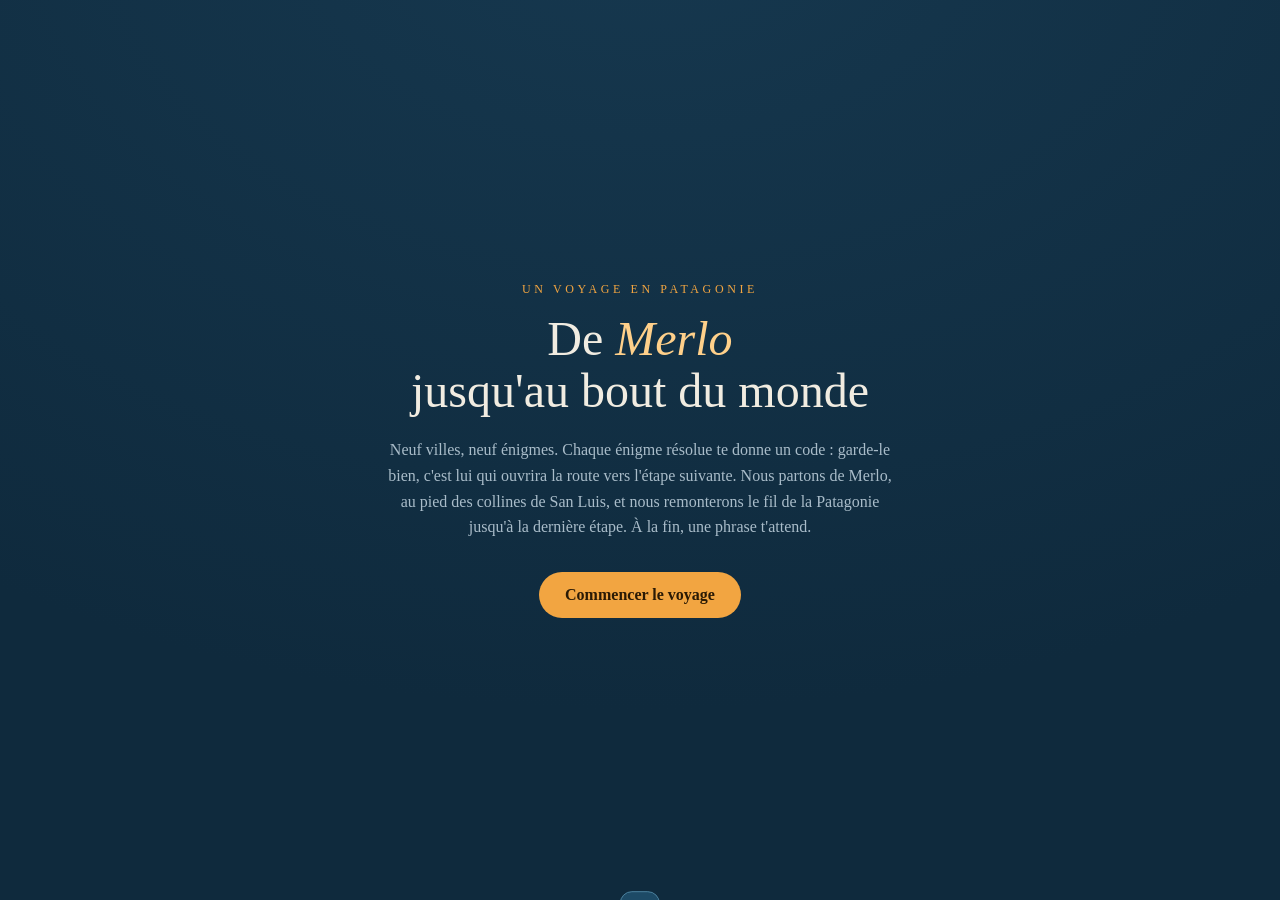
==== commit 77c31d85: "Étape Merlo : Motus et déblocage des étapes par code - Motus de 6 lettres (DEPART) qui affiche le co" ====
--- a/index.html
+++ b/index.html
@@ -89,6 +89,28 @@
             stroke-width: 1.5;
         }
 
+        .frontiere {
+            fill: none;
+            stroke: var(--land-stroke);
+            stroke-width: 1.2;
+            stroke-dasharray: 3 4;
+            opacity: .7;
+        }
+
+        .lac {
+            fill: #1d4a66;
+            stroke: var(--land-stroke);
+            stroke-width: 1;
+        }
+
+        .mer {
+            fill: var(--muted);
+            opacity: .55;
+            font: italic 11px Georgia;
+            letter-spacing: .25em;
+            pointer-events: none;
+        }
+
         .ville {
             cursor: pointer;
         }
@@ -146,6 +168,63 @@
                 transform: scale(1.8);
                 opacity: 0;
             }
+        }
+
+        #porte {
+            position: fixed;
+            inset: 0;
+            display: none;
+            align-items: center;
+            justify-content: center;
+            background: rgba(5, 15, 25, .75);
+            padding: 1.5rem;
+            z-index: 10;
+        }
+
+        #porte.visible {
+            display: flex;
+        }
+
+        #porte .boite {
+            background: var(--bg-2);
+            border: 1px solid var(--land-stroke);
+            border-radius: 16px;
+            padding: 1.4rem 1.2rem 1.2rem;
+            width: 100%;
+            max-width: 380px;
+            text-align: center;
+        }
+
+        #porte h3 {
+            margin: 0 0 .4rem;
+            font-weight: normal;
+            color: var(--accent-2);
+            font-size: 1.3rem;
+        }
+
+        #porte p {
+            margin: 0;
+            color: var(--muted);
+            font-size: .9rem;
+            line-height: 1.4;
+        }
+
+        #porte .reponse {
+            margin-top: 1rem;
+        }
+
+        #porte .reponse input {
+            min-width: 0;
+        }
+
+        #porte .annuler {
+            margin-top: .8rem;
+            background: none;
+            border: 0;
+            color: var(--muted);
+            font: inherit;
+            font-size: .85rem;
+            cursor: pointer;
         }
 
         #toast {
@@ -174,7 +253,8 @@
     <section id="intro">
         <div class="kicker">Un voyage en Patagonie</div>
         <h1>De <em>Merlo</em><br>jusqu'au bout du monde</h1>
-        <p>Neuf villes, neuf énigmes. Chaque réponse ouvre la route vers l'étape suivante.
+        <p>Neuf villes, neuf énigmes. Chaque énigme résolue te donne un code :
+            garde-le bien, c'est lui qui ouvrira la route vers l'étape suivante.
             Nous partons de Merlo, au pied des collines de San Luis, et nous remonterons
             le fil de la Patagonie jusqu'à la dernière étape. À la fin, une phrase t'attend.</p>
         <button class="bouton" id="start">Commencer le voyage</button>
@@ -188,29 +268,120 @@
         <svg id="carte" viewBox="0 0 400 600" preserveAspectRatio="xMidYMid meet"></svg>
     </section>
 
+    <div id="porte">
+        <div class="boite">
+            <h3 id="porteTitre"></h3>
+            <p id="porteTexte"></p>
+            <form class="reponse" id="porteForm">
+                <input id="porteSaisie" autocomplete="off" autocapitalize="characters" placeholder="Code">
+                <button class="bouton" type="submit">Ouvrir</button>
+            </form>
+            <p class="message" id="porteMsg"></p>
+            <button class="annuler" id="porteAnnuler" type="button">Annuler</button>
+        </div>
+    </div>
+
     <div id="toast"></div>
 
     <script src="js/common.js"></script>
     <script>
-        // Positions approximatives sur le viewBox 400x600 (carte stylisée du cône sud)
-        const POS = {
-            "merlo": [215, 70],
-            "mendoza": [140, 105],
-            "bariloche": [120, 250],
-            "el-chalten": [130, 400],
-            "el-calafate": [155, 425],
-            "puerto-natales": [105, 460],
-            "punta-arenas": [130, 515],
-            "puerto-montt": [80, 215],
-            "chaiten": [78, 275]
+        // ---- Projection : (lon, lat) -> (x, y) dans un viewBox 400 x 600 ----
+        const LON0 = -76, LON1 = -54, LAT0 = -32, LAT1 = -56;
+        const W = 400, H = 600;
+        const proj = (lon, lat) => [
+            ((lon - LON0) / (LON1 - LON0)) * W,
+            ((lat - LAT0) / (LAT1 - LAT0)) * H
+        ];
+        const chemin = (pts, fermer = true) =>
+            pts.map((p, i) => (i ? "L" : "M") + proj(p[0], p[1]).map(v => v.toFixed(1)).join(" ")).join(" ") + (fermer ? " Z" : "");
+
+        // ---- Villes (lon, lat réelles) ----
+        const GEO = {
+            "merlo": [-65.02, -32.35],  // Merlo, San Luis
+            "bahia-blanca": [-62.27, -38.72],
+            "puerto-madryn": [-65.04, -42.77],
+            "ushuaia": [-68.30, -54.80],
+            "mont-tarn": [-69.10, -54.47],
+            "punta-arenas": [-70.91, -53.16],
+            "torres-del-paine": [-72.99, -51.06],
+            "grey-glacier": [-73.20, -50.95],
+            "puerto-montt": [-72.94, -41.47]
         };
 
-        // Silhouette très simplifiée de l'Argentine/Chili
-        const TERRE = "M150 20 L260 30 L275 90 L240 200 L215 300 L195 400 L175 480 L140 560 L110 540 L95 440 L85 330 L70 220 L85 130 L110 60 Z";
+        // Petits décalages visuels (en px) pour séparer les villes trop proches
+        const DECALAGE = {
+            "ushuaia": [14, 10],
+            "mont-tarn": [-10, -8],
+            "torres-del-paine": [-16, 0],
+            "grey-glacier": [14, 14]
+        };
+
+        // Position et ancrage des étiquettes : [dx, dy, ancre]
+        const LABEL = {
+            "merlo": [18, 4, "start"],
+            "bahia-blanca": [18, 4, "start"],
+            "puerto-madryn": [18, 4, "start"],
+            "ushuaia": [-18, 22, "end"],
+            "mont-tarn": [-18, 4, "end"],
+            "punta-arenas": [-18, 4, "end"],
+            "torres-del-paine": [-18, 4, "end"],
+            "grey-glacier": [18, 6, "start"],
+            "puerto-montt": [-18, 4, "end"]
+        };
+
+        function position(id) {
+            const [x, y] = proj(GEO[id][0], GEO[id][1]);
+            const d = DECALAGE[id] || [0, 0];
+            return [x + d[0], y + d[1]];
+        }
+
+        // ---- Décor (lon, lat) ----
+        // Continent : côte Pacifique (Chili) du nord au sud, puis côte Atlantique du sud au nord
+        const CONTINENT = [
+            [-76, -32], [-71.6, -32], [-71.6, -33.5], [-72.0, -35.5], [-72.6, -37.5],
+            [-73.4, -39.5], [-73.6, -41.5], [-73.9, -43.5], [-74.4, -46], [-75.3, -48],
+            [-75.2, -50], [-74.3, -51.8], [-73.2, -52.6], [-72.0, -53.4], [-70.6, -53.8],
+            [-69.2, -52.9], [-68.4, -52.4], [-68.4, -51.6], [-68.9, -50.1], [-67.7, -49.3],
+            [-66.9, -47.9], [-65.7, -47.6], [-65.9, -46.5], [-67.5, -45.7], [-66.3, -45.2],
+            [-65.2, -44.4], [-65.5, -43.3], [-64.0, -42.6], [-64.9, -41.9], [-65.0, -41.0],
+            [-62.4, -40.6], [-62.2, -39.2], [-61.0, -38.9], [-57.6, -38.2], [-57.5, -36.5],
+            [-56.9, -36.3], [-56.6, -34.9], [-54, -34.5], [-54, -32]
+        ];
+
+        // Terre de Feu (île principale) - le détroit de Magellan la sépare du continent
+        const TERRE_DE_FEU = [
+            [-70.9, -52.7], [-69.2, -52.6], [-68.4, -52.4], [-68.4, -53.4], [-67.4, -54.0],
+            [-65.2, -54.7], [-66.5, -55.1], [-68.5, -55.2], [-70.8, -55.0], [-71.7, -54.4],
+            [-72.0, -53.6], [-71.0, -53.2]
+        ];
+
+        // Chiloé
+        const CHILOE = [
+            [-74.2, -41.8], [-73.6, -41.8], [-73.4, -42.8], [-73.7, -43.6],
+            [-74.2, -43.2], [-74.3, -42.4]
+        ];
+
+        // Îles Malouines (Falkland)
+        const MALOUINES = [
+            [-61.3, -51.3], [-58.0, -51.2], [-57.8, -52.0], [-59.2, -52.3], [-61.0, -52.0]
+        ];
+
+        // Frontière Chili / Argentine (très simplifiée), tracée en pointillé
+        const FRONTIERE = [
+            [-71.6, -32.8], [-70.0, -35.0], [-70.8, -38.0], [-71.7, -41.0], [-71.7, -44.5],
+            [-72.6, -47.5], [-73.2, -50.0], [-72.3, -51.5], [-71.3, -52.3], [-68.4, -52.4]
+        ];
+
+        // Lacs : Nahuel Huapi, Argentino
+        const LACS = [
+            [[-71.7, -41.1], [-71.1, -41.0], [-71.3, -41.3]],
+            [[-73.0, -50.1], [-72.2, -50.2], [-72.5, -50.5], [-73.0, -50.4]]
+        ];
 
         const svg = document.getElementById("carte");
         const NS = "http://www.w3.org/2000/svg";
         const el = (n, a = {}) => { const e = document.createElementNS(NS, n); for (const k in a) e.setAttribute(k, a[k]); return e; };
+        const texte = (cls, x, y, txt, attrs = {}) => { const t = el("text", { class: cls, x, y, ...attrs }); t.textContent = txt; return t; };
 
         function toast(txt) {
             const t = document.getElementById("toast");
@@ -218,37 +389,92 @@
             clearTimeout(toast.t); toast.t = setTimeout(() => t.classList.remove("visible"), 3500);
         }
 
+        function dessinerDecor() {
+            svg.appendChild(el("path", { d: chemin(CONTINENT), class: "terre" }));
+            svg.appendChild(el("path", { d: chemin(TERRE_DE_FEU), class: "terre" }));
+            svg.appendChild(el("path", { d: chemin(CHILOE), class: "terre" }));
+            svg.appendChild(el("path", { d: chemin(MALOUINES), class: "terre" }));
+            svg.appendChild(el("path", { d: chemin(FRONTIERE, false), class: "frontiere" }));
+            LACS.forEach(l => svg.appendChild(el("path", { d: chemin(l), class: "lac" })));
+
+            const [ox, oy] = proj(-57, -46);
+            svg.appendChild(texte("mer", ox, oy, "OCÉAN ATLANTIQUE", { "text-anchor": "middle" }));
+            const [px, py] = proj(-75, -44);
+            const p = texte("mer", px, py, "PACIFIQUE", { "text-anchor": "middle", transform: `rotate(-90 ${px} ${py})` });
+            svg.appendChild(p);
+        }
+
         function dessiner() {
             svg.innerHTML = "";
-            svg.appendChild(el("path", { d: TERRE, class: "terre" }));
-
-            const pts = ETAPES.map(e => POS[e.id].join(",")).join(" ");
+            dessinerDecor();
+
+            const pts = ETAPES.map(e => position(e.id).join(",")).join(" ");
             svg.appendChild(el("polyline", { points: pts, class: "trajet" }));
 
             const prog = lireProgression();
             const derniere = prog[prog.length - 1];
 
             ETAPES.forEach((e, i) => {
-                const [x, y] = POS[e.id];
+                const [x, y] = position(e.id);
                 const ouverte = prog.includes(e.id);
                 const faite = ouverte && prog.includes((ETAPES[i + 1] || {}).id);
                 const g = el("g", { class: "ville" + (ouverte ? " ouverte" : "") + (faite ? " faite" : "") + (e.id === derniere ? " actuelle" : "") });
-                g.appendChild(el("circle", { class: "zone", cx: x, cy: y, r: 28 }));
-                g.appendChild(el("circle", { class: "halo", cx: x, cy: y, r: 14 }));
-                g.appendChild(el("circle", { class: "rond", cx: x, cy: y, r: 14 }));
-                const num = el("text", { class: "num", x, y }); num.textContent = ouverte ? (i + 1) : "🔒";
-                g.appendChild(num);
-                const nom = el("text", { class: "nom", x: x + 20, y: y + 4 }); nom.textContent = e.nom;
-                g.appendChild(nom);
+                g.appendChild(el("circle", { class: "zone", cx: x, cy: y, r: 22 }));
+                g.appendChild(el("circle", { class: "halo", cx: x, cy: y, r: 11 }));
+                g.appendChild(el("circle", { class: "rond", cx: x, cy: y, r: 11 }));
+                g.appendChild(texte("num", x, y, ouverte ? (i + 1) : "🔒"));
+                const [dx, dy, ancre] = LABEL[e.id] || [18, 4, "start"];
+                g.appendChild(texte("nom", x + dx, y + dy, e.nom, { "text-anchor": ancre }));
 
                 g.addEventListener("click", () => {
                     if (ouverte) { location.href = "etapes/" + e.id + ".html"; }
+                    else if (prog.includes(ETAPES[i - 1].id)) { ouvrirPorte(i); }
                     else { toast("Résous d'abord l'énigme de " + ETAPES[i - 1].nom + " pour débloquer " + e.nom + "."); }
                 });
                 svg.appendChild(g);
             });
         }
 
+        // ---- Saisie du code pour ouvrir une étape ----
+        const porte = document.getElementById("porte");
+        const porteSaisie = document.getElementById("porteSaisie");
+        const porteMsg = document.getElementById("porteMsg");
+        let porteEtape = null;
+
+        function ouvrirPorte(i) {
+            porteEtape = ETAPES[i];
+            document.getElementById("porteTitre").textContent = porteEtape.nom;
+            document.getElementById("porteTexte").textContent =
+                "Entre le code obtenu à " + ETAPES[i - 1].nom + " pour ouvrir cette étape.";
+            porteSaisie.value = "";
+            porteMsg.textContent = "";
+            porte.classList.add("visible");
+            porteSaisie.focus();
+        }
+
+        function fermerPorte() {
+            porte.classList.remove("visible");
+            porteEtape = null;
+        }
+
+        document.getElementById("porteAnnuler").onclick = fermerPorte;
+        porte.addEventListener("click", e => { if (e.target === porte) fermerPorte(); });
+
+        document.getElementById("porteForm").addEventListener("submit", e => {
+            e.preventDefault();
+            if (essayerCode(porteEtape.id, porteSaisie.value)) {
+                porteMsg.textContent = "La route est ouverte !";
+                porteMsg.className = "message ok";
+                const id = porteEtape.id;
+                setTimeout(() => location.href = "etapes/" + id + ".html", 900);
+            } else {
+                porteMsg.textContent = "Ce n'est pas le bon code.";
+                porteMsg.className = "message";
+                const boite = porte.querySelector(".boite");
+                boite.classList.remove("shake"); void boite.offsetWidth; boite.classList.add("shake");
+            }
+        });
+
         function afficherCarte() {
             document.getElementById("intro").style.display = "none";
             document.getElementById("jeu").style.display = "flex";
@@ -260,15 +486,14 @@
             afficherCarte();
         };
 
-        // Intro vue ou retour depuis une page de jeu : on va directement à la carte
         if (localStorage.getItem("patagonie.intro")) afficherCarte();
 
-        // Redirection depuis le garde (URL tapée à la main)
         const refus = new URLSearchParams(location.search).get("refus");
         if (refus) {
             afficherCarte();
             const i = indexEtape(refus);
-            if (i > 0) toast("Résous d'abord l'énigme de " + ETAPES[i - 1].nom + " pour débloquer " + ETAPES[i].nom + ".");
+            if (i > 0 && estDeverrouillee(ETAPES[i - 1].id)) ouvrirPorte(i);
+            else if (i > 0) toast("Résous d'abord l'énigme de " + ETAPES[i - 1].nom + " pour débloquer " + ETAPES[i].nom + ".");
         }
     </script>
 </body>
--- a/css/style.css
+++ b/css/style.css
@@ -107,3 +107,29 @@
     transform: translateX(8px);
   }
 }
+/* Bloc affiché en fin d'énigme : le code à noter pour l'étape suivante */
+.code-obtenu {
+  text-align: center;
+}
+.code-obtenu p {
+  margin: 0.3rem 0;
+  color: var(--muted);
+  font-size: 0.9rem;
+}
+.code-obtenu .code {
+  display: inline-block;
+  margin: 0.4rem 0 0.8rem;
+  padding: 0.5rem 1.2rem;
+  border: 2px dashed var(--accent);
+  border-radius: 12px;
+  color: var(--accent-2);
+  font-size: 1.8rem;
+  font-weight: bold;
+  letter-spacing: 0.25em;
+}
+a {
+  color: var(--accent-2);
+}
+a.bouton {
+  color: #2a1a05;
+}
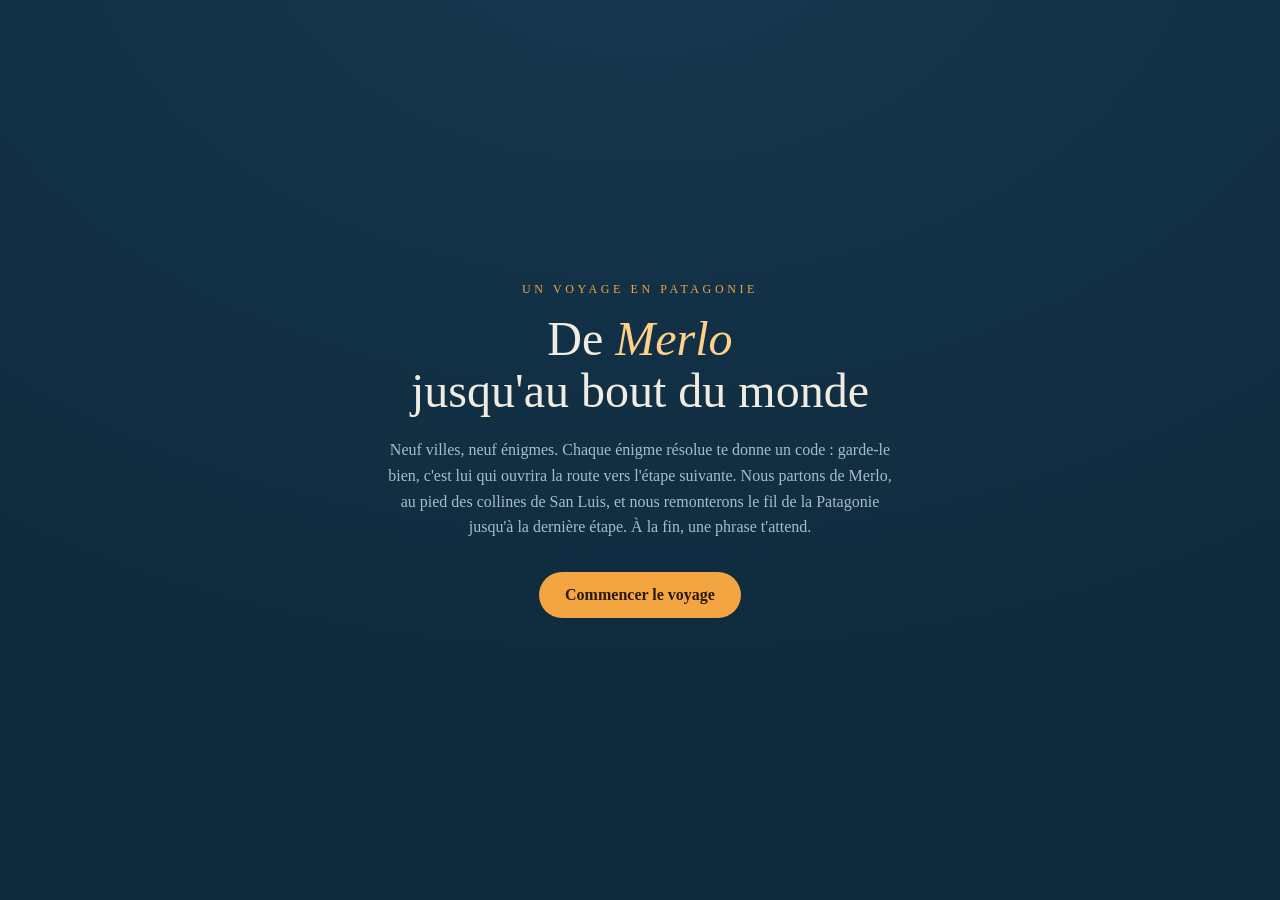
==== commit a8f13ef2: "Carte : recadrage sur petits écrans et code demandé sur tous les cadenas - La carte se cadre sur les" ====
--- a/index.html
+++ b/index.html
@@ -47,13 +47,14 @@
 
         #jeu {
             display: none;
-            flex: 1;
+            height: 100dvh;
             flex-direction: column;
+            padding-bottom: max(.6rem, env(safe-area-inset-bottom));
         }
 
         #jeu header {
             text-align: center;
-            padding: 1rem 1rem .2rem;
+            padding: max(.8rem, env(safe-area-inset-top)) 1rem .6rem;
         }
 
         #jeu header h2 {
@@ -70,9 +71,9 @@
         }
 
         #carte {
-            flex: 1;
+            flex: 1 1 0;
+            min-height: 0;
             width: 100%;
-            max-height: 78dvh;
         }
 
         .trajet {
@@ -227,24 +228,6 @@
             cursor: pointer;
         }
 
-        #toast {
-            position: fixed;
-            left: 50%;
-            bottom: 1.5rem;
-            transform: translate(-50%, 150%);
-            background: #1d4a66;
-            color: var(--text);
-            border: 1px solid var(--land-stroke);
-            padding: .9rem 1.2rem;
-            border-radius: 12px;
-            max-width: 90%;
-            text-align: center;
-            transition: transform .3s;
-        }
-
-        #toast.visible {
-            transform: translate(-50%, 0);
-        }
     </style>
 </head>
 
@@ -281,7 +264,6 @@
         </div>
     </div>
 
-    <div id="toast"></div>
 
     <script src="js/common.js"></script>
     <script>
@@ -312,22 +294,13 @@
         const DECALAGE = {
             "ushuaia": [14, 10],
             "mont-tarn": [-10, -8],
-            "torres-del-paine": [-16, 0],
-            "grey-glacier": [14, 14]
+            "torres-del-paine": [8, 10],
+            "grey-glacier": [-6, -12]
         };
 
-        // Position et ancrage des étiquettes : [dx, dy, ancre]
-        const LABEL = {
-            "merlo": [18, 4, "start"],
-            "bahia-blanca": [18, 4, "start"],
-            "puerto-madryn": [18, 4, "start"],
-            "ushuaia": [-18, 22, "end"],
-            "mont-tarn": [-18, 4, "end"],
-            "punta-arenas": [-18, 4, "end"],
-            "torres-del-paine": [-18, 4, "end"],
-            "grey-glacier": [18, 6, "start"],
-            "puerto-montt": [-18, 4, "end"]
-        };
+        // Position et ancrage des étiquettes : [dx, dy, ancre].
+        // Toutes à droite des villes : la carte est recadrée sur ces éléments, rien ne déborde.
+        const LABEL = {};
 
         function position(id) {
             const [x, y] = proj(GEO[id][0], GEO[id][1]);
@@ -338,14 +311,14 @@
         // ---- Décor (lon, lat) ----
         // Continent : côte Pacifique (Chili) du nord au sud, puis côte Atlantique du sud au nord
         const CONTINENT = [
-            [-76, -32], [-71.6, -32], [-71.6, -33.5], [-72.0, -35.5], [-72.6, -37.5],
+            [-76, -18], [-70.3, -18], [-70.6, -26], [-71.5, -30], [-71.6, -33.5], [-72.0, -35.5], [-72.6, -37.5],
             [-73.4, -39.5], [-73.6, -41.5], [-73.9, -43.5], [-74.4, -46], [-75.3, -48],
             [-75.2, -50], [-74.3, -51.8], [-73.2, -52.6], [-72.0, -53.4], [-70.6, -53.8],
             [-69.2, -52.9], [-68.4, -52.4], [-68.4, -51.6], [-68.9, -50.1], [-67.7, -49.3],
             [-66.9, -47.9], [-65.7, -47.6], [-65.9, -46.5], [-67.5, -45.7], [-66.3, -45.2],
             [-65.2, -44.4], [-65.5, -43.3], [-64.0, -42.6], [-64.9, -41.9], [-65.0, -41.0],
             [-62.4, -40.6], [-62.2, -39.2], [-61.0, -38.9], [-57.6, -38.2], [-57.5, -36.5],
-            [-56.9, -36.3], [-56.6, -34.9], [-54, -34.5], [-54, -32]
+            [-56.9, -36.3], [-56.6, -34.9], [-53.5, -34.2], [-48, -28], [-40, -22], [-40, -18]
         ];
 
         // Terre de Feu (île principale) - le détroit de Magellan la sépare du continent
@@ -361,11 +334,6 @@
             [-74.2, -43.2], [-74.3, -42.4]
         ];
 
-        // Îles Malouines (Falkland)
-        const MALOUINES = [
-            [-61.3, -51.3], [-58.0, -51.2], [-57.8, -52.0], [-59.2, -52.3], [-61.0, -52.0]
-        ];
-
         // Frontière Chili / Argentine (très simplifiée), tracée en pointillé
         const FRONTIERE = [
             [-71.6, -32.8], [-70.0, -35.0], [-70.8, -38.0], [-71.7, -41.0], [-71.7, -44.5],
@@ -383,33 +351,34 @@
         const el = (n, a = {}) => { const e = document.createElementNS(NS, n); for (const k in a) e.setAttribute(k, a[k]); return e; };
         const texte = (cls, x, y, txt, attrs = {}) => { const t = el("text", { class: cls, x, y, ...attrs }); t.textContent = txt; return t; };
 
-        function toast(txt) {
-            const t = document.getElementById("toast");
-            t.textContent = txt; t.classList.add("visible");
-            clearTimeout(toast.t); toast.t = setTimeout(() => t.classList.remove("visible"), 3500);
-        }
 
         function dessinerDecor() {
             svg.appendChild(el("path", { d: chemin(CONTINENT), class: "terre" }));
             svg.appendChild(el("path", { d: chemin(TERRE_DE_FEU), class: "terre" }));
             svg.appendChild(el("path", { d: chemin(CHILOE), class: "terre" }));
-            svg.appendChild(el("path", { d: chemin(MALOUINES), class: "terre" }));
             svg.appendChild(el("path", { d: chemin(FRONTIERE, false), class: "frontiere" }));
             LACS.forEach(l => svg.appendChild(el("path", { d: chemin(l), class: "lac" })));
-
-            const [ox, oy] = proj(-57, -46);
-            svg.appendChild(texte("mer", ox, oy, "OCÉAN ATLANTIQUE", { "text-anchor": "middle" }));
-            const [px, py] = proj(-75, -44);
-            const p = texte("mer", px, py, "PACIFIQUE", { "text-anchor": "middle", transform: `rotate(-90 ${px} ${py})` });
-            svg.appendChild(p);
+        }
+
+        // Noms des océans : dans le groupe recadré, pour qu'ils ne soient jamais coupés
+        function dessinerOceans(groupe) {
+            const [ox, oy] = proj(-61.2, -47.5);
+            groupe.appendChild(texte("mer", ox, oy, "ATLANTIQUE", { "text-anchor": "middle", transform: `rotate(-90 ${ox} ${oy})` }));
+            const [px, py] = proj(-74.9, -45);
+            groupe.appendChild(texte("mer", px, py, "PACIFIQUE", { "text-anchor": "middle", transform: `rotate(-90 ${px} ${py})` }));
         }
 
         function dessiner() {
             svg.innerHTML = "";
             dessinerDecor();
 
+            // Tout ce qui doit rester visible va dans `contenu` ; la carte est recadrée dessus
+            const contenu = el("g");
+            svg.appendChild(contenu);
+            dessinerOceans(contenu);
+
             const pts = ETAPES.map(e => position(e.id).join(",")).join(" ");
-            svg.appendChild(el("polyline", { points: pts, class: "trajet" }));
+            contenu.appendChild(el("polyline", { points: pts, class: "trajet" }));
 
             const prog = lireProgression();
             const derniere = prog[prog.length - 1];
@@ -428,11 +397,13 @@
 
                 g.addEventListener("click", () => {
                     if (ouverte) { location.href = "etapes/" + e.id + ".html"; }
-                    else if (prog.includes(ETAPES[i - 1].id)) { ouvrirPorte(i); }
-                    else { toast("Résous d'abord l'énigme de " + ETAPES[i - 1].nom + " pour débloquer " + e.nom + "."); }
+                    else { ouvrirPorte(i); }
                 });
-                svg.appendChild(g);
+                contenu.appendChild(g);
             });
+
+            const b = contenu.getBBox(), m = 6;
+            svg.setAttribute("viewBox", [b.x - m, b.y - m, b.width + 2 * m, b.height + 2 * m].map(v => v.toFixed(1)).join(" "));
         }
 
         // ---- Saisie du code pour ouvrir une étape ----
@@ -492,8 +463,7 @@
         if (refus) {
             afficherCarte();
             const i = indexEtape(refus);
-            if (i > 0 && estDeverrouillee(ETAPES[i - 1].id)) ouvrirPorte(i);
-            else if (i > 0) toast("Résous d'abord l'énigme de " + ETAPES[i - 1].nom + " pour débloquer " + ETAPES[i].nom + ".");
+            if (i > 0) ouvrirPorte(i);
         }
     </script>
 </body>
